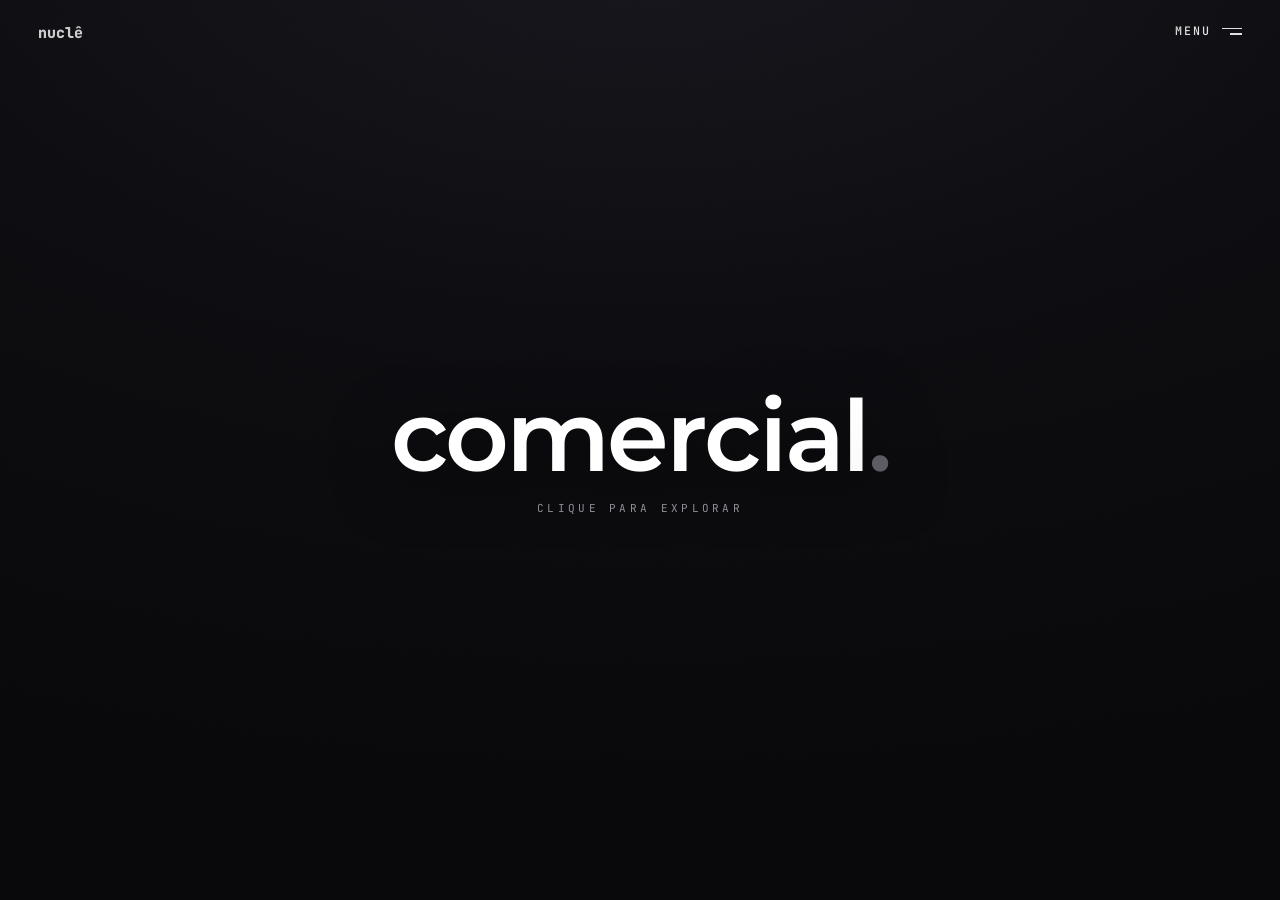
==== comercial.html @ 70ddcf28 "Site nuclê — versão inicial Site institucional estático da nuclê com as cinco frentes (criação, perf" ====
<!DOCTYPE html>
<html lang="pt-BR">
<head>
  <meta charset="UTF-8">
  <meta name="viewport" content="width=device-width, initial-scale=1.0">
  <meta name="theme-color" content="#0a0a0a">
  <title>comercial · nuclê</title>
  <meta name="description" content="nuclê / comercial. Clique e explore as frentes: prospecção, qualificação, proposta, negociação e fechamento.">
  <link rel="icon" href="data:image/svg+xml,%3Csvg xmlns='http://www.w3.org/2000/svg' viewBox='0 0 100 100'%3E%3Crect width='100' height='100' fill='%230a0a0a'/%3E%3Ctext x='50' y='66' font-family='monospace' font-size='58' font-weight='800' text-anchor='middle' fill='white'%3En%3C/text%3E%3C/svg%3E">
  <link rel="preconnect" href="https://fonts.googleapis.com">
  <link rel="preconnect" href="https://fonts.gstatic.com" crossorigin>
  <link href="https://fonts.googleapis.com/css2?family=JetBrains+Mono:wght@400;500;700;800&family=Montserrat:wght@300;400;500;600;700&display=swap" rel="stylesheet">
  <link rel="stylesheet" href="assets/comercial.css?v=35">
</head>
<body>
  <div class="bg" aria-hidden="true"></div>
  <div class="grain" aria-hidden="true"></div>

  <a class="back" href="index.html" aria-label="Voltar para a página inicial">nuclê</a>
  <a class="to-menu" href="index.html#menu" aria-label="Abrir o menu de seções">menu <span class="tm-bars" aria-hidden="true"><i></i><i></i></span></a>

  <main class="ex" id="ex" aria-label="Comercial da nuclê">
    <div class="ex-ghost" aria-hidden="true"><span id="exGhost"></span></div>

    <div class="core">
      <button class="core-word" id="core" type="button" aria-label="Explorar as frentes do comercial">comercial<span class="dot">.</span></button>
      <span class="core-hint">clique para explorar</span>
    </div>

    <nav class="line" id="line" aria-label="Frentes do comercial">
      <button class="node" type="button"><span class="node-in">prospecção</span></button>
      <button class="node" type="button"><span class="node-in">qualificação</span></button>
      <button class="node" type="button"><span class="node-in">proposta</span></button>
      <button class="node" type="button"><span class="node-in">negociação</span></button>
      <button class="node" type="button"><span class="node-in">fechamento</span></button>
    </nav>

    <div class="readout" id="readout" aria-live="polite">
      <div class="readout-in" id="readoutIn">
        <p class="r-text" id="rText"></p>
      </div>
    </div>

    <div class="cta">
      <a class="cta-btn" href="https://wa.me/5519993832455?text=Ol%C3%A1%2C%20vim%20pelo%20site%20da%20nucl%C3%AA." target="_blank" rel="noopener">falar com a nuclê <span class="cta-arrow" aria-hidden="true">→</span></a>
    </div>
  </main>

  <script src="assets/comercial.js?v=19" defer></script>
</body>
</html>
---- assets/comercial.css ----
:root{
  --preto:#0a0a0a; --branco:#FFFFFF; --cinza:#E1E1E1; --cinza-dim:#8f8f96; --cinza-3:#5c5c64;
  --mono:'JetBrains Mono', ui-monospace, monospace; --sans:'Montserrat', system-ui, sans-serif;
  --linha:rgba(255,255,255,.10); --ease:cubic-bezier(.19,1,.22,1);
}
*{margin:0;padding:0;box-sizing:border-box}
html{scroll-behavior:smooth}
html,body{min-height:100%}
body{background:#08080a;color:var(--branco);font-family:var(--mono);overflow-x:hidden;-webkit-font-smoothing:antialiased}

.bg{position:fixed;inset:0;z-index:0;pointer-events:none;
  background:radial-gradient(130% 100% at 50% -10%, #17171e 0%, #0d0d11 46%, #08080a 100%)}
.grain{position:fixed;inset:0;z-index:1;pointer-events:none;opacity:.05;mix-blend-mode:overlay;
  background-image:url("data:image/svg+xml,%3Csvg xmlns='http://www.w3.org/2000/svg' width='140' height='140'%3E%3Cfilter id='n'%3E%3CfeTurbulence type='fractalNoise' baseFrequency='0.85' numOctaves='2'/%3E%3C/filter%3E%3Crect width='100%25' height='100%25' filter='url(%23n)'/%3E%3C/svg%3E")}

/* navegação */
.back{position:fixed;top:clamp(16px,2.6vmin,30px);left:clamp(18px,3vw,40px);z-index:41;
  display:inline-flex;align-items:baseline;gap:2px;color:var(--cinza);text-decoration:none;
  font-family:var(--mono);font-weight:800;font-size:clamp(15px,1.6vmin,20px);opacity:.9;
  transition:opacity .3s, transform .3s var(--ease)}
.back:hover{color:var(--branco);opacity:1;transform:translateX(-2px)}
.back .br{color:var(--cinza-3);font-weight:500;margin:0 .04em}
.back:hover .br{color:var(--branco)}
.to-menu{position:fixed;z-index:41;top:clamp(16px,2.6vmin,30px);right:clamp(18px,3vw,40px);
  display:inline-flex;align-items:center;gap:10px;
  font-family:var(--mono);font-weight:500;font-size:clamp(11px,1.3vmin,14px);
  letter-spacing:.18em;text-transform:uppercase;color:var(--cinza);text-decoration:none;transition:color .3s}
.to-menu:hover{color:var(--branco)}
.to-menu .tm-bars{display:inline-flex;flex-direction:column;gap:4px;width:20px}
.to-menu .tm-bars i{height:1.5px;background:currentColor;display:block}
.to-menu .tm-bars i:first-child{width:20px}
.to-menu .tm-bars i:last-child{width:12px;margin-left:auto}

/* ===== PALCO ===== */
.ex{position:relative;z-index:2;min-height:100vh;min-height:100svh;overflow:hidden}

/* marca d'água (nome da frente atrás) */
.ex-ghost{position:absolute;inset:0;z-index:1;display:flex;align-items:center;justify-content:center;
  pointer-events:none;overflow:hidden}
.ex-ghost span{font-family:var(--sans);font-weight:700;letter-spacing:-.04em;text-transform:lowercase;
  font-size:min(18vw,260px);line-height:1;color:#fff;opacity:0;white-space:nowrap;transition:opacity .55s var(--ease)}
.ex.is-hover .ex-ghost span{opacity:.035}

/* núcleo comercial: centralizado; ao abrir, sobe pro topo */
.core{position:absolute;left:50%;top:50%;transform:translate(-50%,-50%);z-index:3;
  display:flex;flex-direction:column;align-items:center;gap:16px;text-align:center;
  transition:top .8s var(--ease)}
.ex.is-open .core{top:clamp(80px,12vh,150px)}
.core-word{appearance:none;background:none;border:0;cursor:pointer;color:#fff;
  font-family:var(--sans);font-weight:600;text-transform:lowercase;letter-spacing:-.03em;line-height:1;
  font-size:clamp(50px,11vmin,132px);text-shadow:0 10px 60px rgba(0,0,0,.6);
  transition:font-size .8s var(--ease),color .4s var(--ease)}
.core-word .dot{color:var(--cinza-3)}
.core-word:focus,.core-word:focus-visible{outline:none}
.core-word:hover{color:var(--cinza)}
.core-hint{font-family:var(--mono);font-size:11px;letter-spacing:.3em;text-transform:uppercase;color:var(--cinza-dim);
  animation:hintPulse 2.6s ease-in-out infinite;transition:opacity .35s var(--ease)}
@keyframes hintPulse{0%,100%{opacity:.45}50%{opacity:.95}}
.ex.is-open .core-word{pointer-events:none;font-size:clamp(46px,8.5vmin,104px)}
.ex.is-open .core-hint{opacity:0;height:0;margin-top:-16px;animation:none}

/* frentes em linha */
.line{position:absolute;left:50%;top:clamp(184px,26vh,290px);transform:translate(-50%,-50%);z-index:3;
  display:flex;flex-wrap:wrap;align-items:center;justify-content:center;
  gap:clamp(18px,3vw,54px);width:min(94vw,1120px);
  opacity:0;pointer-events:none;transition:opacity .6s var(--ease) .15s,transform .6s var(--ease) .15s}
.ex.is-open .line{opacity:1;pointer-events:auto}
.node{appearance:none;background:none;border:0;cursor:pointer;padding:6px 8px}
.node:focus-visible{outline:none}
.node-in{display:inline-block;font-family:var(--sans);font-weight:600;text-transform:lowercase;letter-spacing:-.02em;
  font-size:clamp(17px,2vw,27px);line-height:1;color:rgba(255,255,255,.4);white-space:nowrap;
  transition:color .4s var(--ease),transform .5s var(--ease)}
.node:hover .node-in,.node:focus-visible .node-in{color:#fff;transform:scale(1.06)}
.node.active .node-in{color:#fff}
.line:hover .node:not(:hover) .node-in{color:rgba(255,255,255,.28)}

/* explicação: aparece no hover, abaixo da linha */
.readout{position:absolute;left:50%;top:clamp(288px,43vh,470px);transform:translate(-50%,10px);z-index:3;
  width:min(620px,86vw);text-align:center;opacity:0;pointer-events:none;
  transition:opacity .45s var(--ease),transform .45s var(--ease)}
.ex.is-hover .readout{opacity:1;transform:translate(-50%,0)}
.readout-in{transition:opacity .3s var(--ease),transform .3s var(--ease)}
.readout-in.swap{opacity:0;transform:translateY(8px)}
.r-text{font-family:var(--mono);font-size:clamp(14px,1.7vmin,18.5px);line-height:1.75;color:var(--cinza);margin:0}

/* CTA */
.cta{position:absolute;left:50%;bottom:clamp(52px,10vh,100px);transform:translateX(-50%);z-index:3;
  opacity:0;pointer-events:none;transition:opacity .6s var(--ease) .3s}
.ex.is-open .cta{opacity:1;pointer-events:auto}
.cta-btn{display:inline-flex;align-items:center;gap:12px;font-family:var(--mono);font-weight:500;
  font-size:clamp(13px,1.5vmin,16px);letter-spacing:.05em;text-transform:lowercase;text-decoration:none;
  padding:clamp(14px,1.9vh,19px) clamp(24px,3vw,40px);border:1px solid var(--branco);border-radius:2px;
  background:var(--preto);color:var(--branco);transition:background .35s var(--ease),color .35s var(--ease)}
.cta-btn:hover{background:var(--branco);color:var(--preto)}
.cta-btn:focus-visible{outline:1px solid var(--cinza-3);outline-offset:5px}
.cta-arrow{transition:transform .35s var(--ease)}
.cta-btn:hover .cta-arrow{transform:translateX(6px)}

@media(max-width:760px){
  .ex{display:flex;flex-direction:column;align-items:center;justify-content:center;
    gap:clamp(20px,4vh,38px);padding:clamp(96px,14vh,130px) clamp(20px,6vw,40px) clamp(40px,7vh,70px)}
  .ex-ghost{display:none}
  .core{position:static;transform:none}
  .ex.is-open .core{top:auto}
  .core-word{transition:font-size .5s var(--ease),color .4s var(--ease)}
  .ex.is-open .core-word{font-size:clamp(32px,10vw,56px)}
  .line{position:static;transform:none;width:100%;gap:clamp(12px,4vw,22px);
    transition:opacity .5s var(--ease)}
  .node-in{font-size:clamp(17px,5vw,23px)}
  .readout{position:static;transform:none;width:auto;max-width:540px;margin:0 auto}
  .ex.is-hover .readout{transform:none}
  .cta{position:static;transform:none;bottom:auto;margin-top:clamp(8px,2vh,18px)}
  .line{order:2}.readout{order:3}.cta{order:4}
}
@media(prefers-reduced-motion:reduce){
  html{scroll-behavior:auto}
  *{animation:none!important;transition:none!important}
}
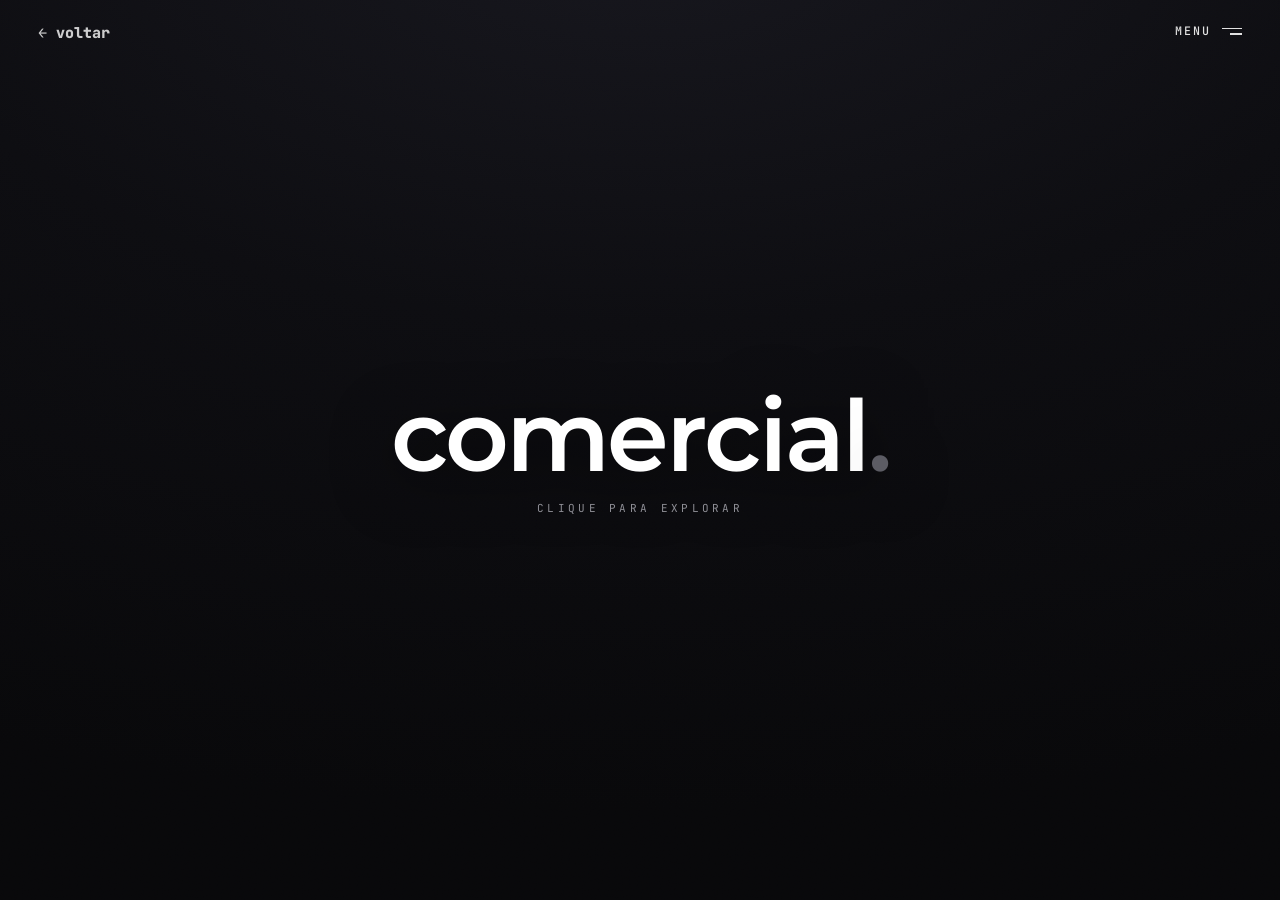
==== commit 03658c77: "Navegacao mais intuitiva (voltar + fechar menu) - Paginas internas: botao superior-esquerdo agora mo" ====
--- a/comercial.html
+++ b/comercial.html
@@ -10,13 +10,13 @@
   <link rel="preconnect" href="https://fonts.googleapis.com">
   <link rel="preconnect" href="https://fonts.gstatic.com" crossorigin>
   <link href="https://fonts.googleapis.com/css2?family=JetBrains+Mono:wght@400;500;700;800&family=Montserrat:wght@300;400;500;600;700&display=swap" rel="stylesheet">
-  <link rel="stylesheet" href="assets/comercial.css?v=35">
+  <link rel="stylesheet" href="assets/comercial.css?v=37">
 </head>
 <body>
   <div class="bg" aria-hidden="true"></div>
   <div class="grain" aria-hidden="true"></div>
 
-  <a class="back" href="index.html" aria-label="Voltar para a página inicial">nuclê</a>
+  <a class="back" href="index.html" aria-label="Voltar para a página inicial"><span class="word">← voltar</span></a>
   <a class="to-menu" href="index.html#menu" aria-label="Abrir o menu de seções">menu <span class="tm-bars" aria-hidden="true"><i></i><i></i></span></a>
 
   <main class="ex" id="ex" aria-label="Comercial da nuclê">
--- a/assets/comercial.css
+++ b/assets/comercial.css
@@ -4,7 +4,7 @@
   --linha:rgba(255,255,255,.10); --ease:cubic-bezier(.19,1,.22,1);
 }
 *{margin:0;padding:0;box-sizing:border-box}
-html{scroll-behavior:smooth}
+html{scroll-behavior:smooth;overflow-x:hidden}
 html,body{min-height:100%}
 body{background:#08080a;color:var(--branco);font-family:var(--mono);overflow-x:hidden;-webkit-font-smoothing:antialiased}
 
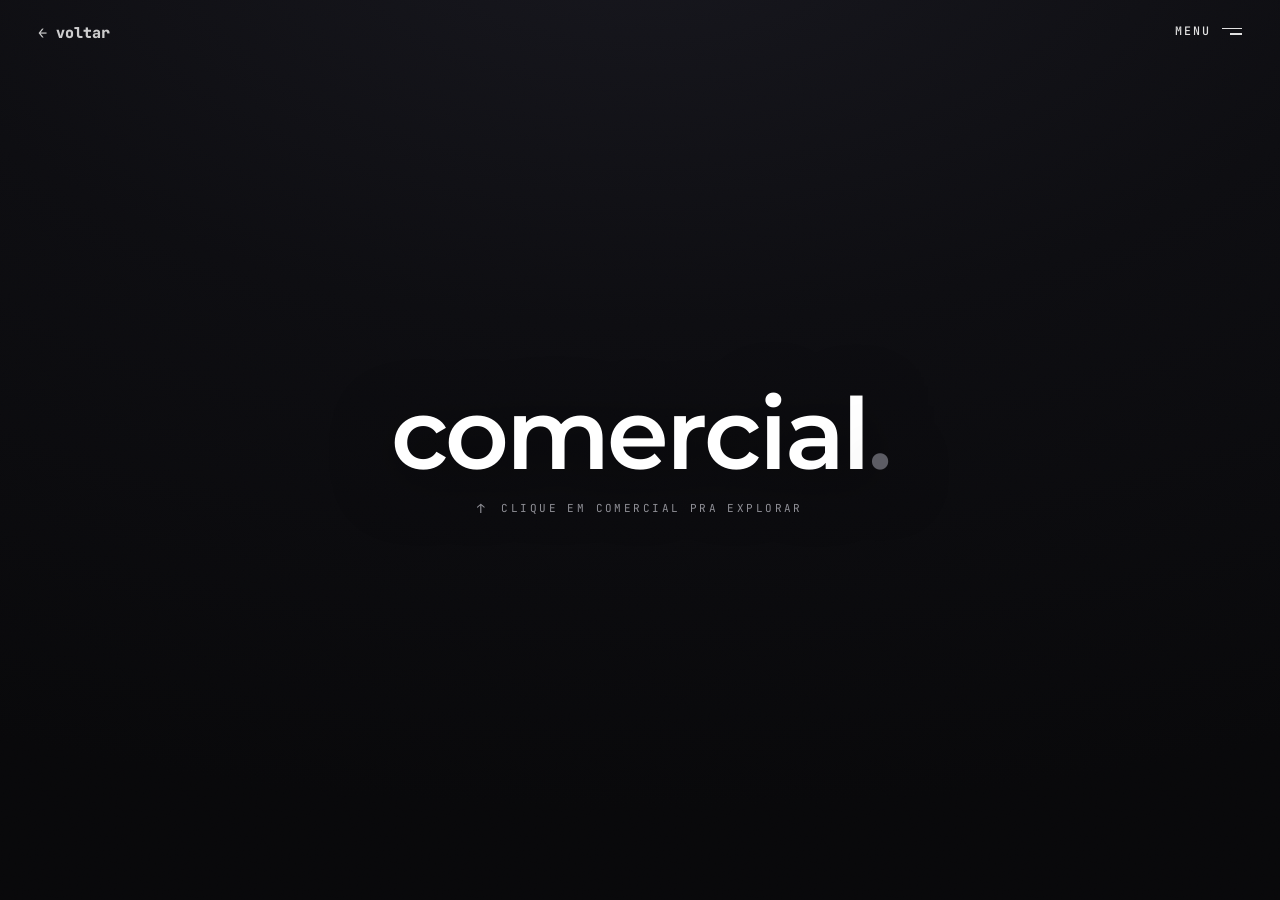
==== commit 7bec6468: "Comercial: instrucao mais clara e interativa - Dica agora diz "clique em comercial pra explorar" com" ====
--- a/comercial.html
+++ b/comercial.html
@@ -10,7 +10,7 @@
   <link rel="preconnect" href="https://fonts.googleapis.com">
   <link rel="preconnect" href="https://fonts.gstatic.com" crossorigin>
   <link href="https://fonts.googleapis.com/css2?family=JetBrains+Mono:wght@400;500;700;800&family=Montserrat:wght@300;400;500;600;700&display=swap" rel="stylesheet">
-  <link rel="stylesheet" href="assets/comercial.css?v=37">
+  <link rel="stylesheet" href="assets/comercial.css?v=38">
 </head>
 <body>
   <div class="bg" aria-hidden="true"></div>
@@ -24,7 +24,7 @@
 
     <div class="core">
       <button class="core-word" id="core" type="button" aria-label="Explorar as frentes do comercial">comercial<span class="dot">.</span></button>
-      <span class="core-hint">clique para explorar</span>
+      <span class="core-hint"><span class="hint-up" aria-hidden="true">↑</span> clique em comercial pra explorar</span>
     </div>
 
     <nav class="line" id="line" aria-label="Frentes do comercial">
--- a/assets/comercial.css
+++ b/assets/comercial.css
@@ -53,8 +53,11 @@
 .core-word .dot{color:var(--cinza-3)}
 .core-word:focus,.core-word:focus-visible{outline:none}
 .core-word:hover{color:var(--cinza)}
-.core-hint{font-family:var(--mono);font-size:11px;letter-spacing:.3em;text-transform:uppercase;color:var(--cinza-dim);
+.ex:not(.is-open) .core-word{animation:corePulse 3.2s var(--ease) infinite}
+@keyframes corePulse{0%,100%{transform:scale(1)}50%{transform:scale(1.035)}}
+.core-hint{font-family:var(--mono);font-size:11px;letter-spacing:.22em;text-transform:uppercase;color:var(--cinza-dim);
   animation:hintPulse 2.6s ease-in-out infinite;transition:opacity .35s var(--ease)}
+.core-hint .hint-up{display:inline-block;margin-right:.35em;font-size:1.15em;transform:translateY(1px)}
 @keyframes hintPulse{0%,100%{opacity:.45}50%{opacity:.95}}
 .ex.is-open .core-word{pointer-events:none;font-size:clamp(46px,8.5vmin,104px)}
 .ex.is-open .core-hint{opacity:0;height:0;margin-top:-16px;animation:none}
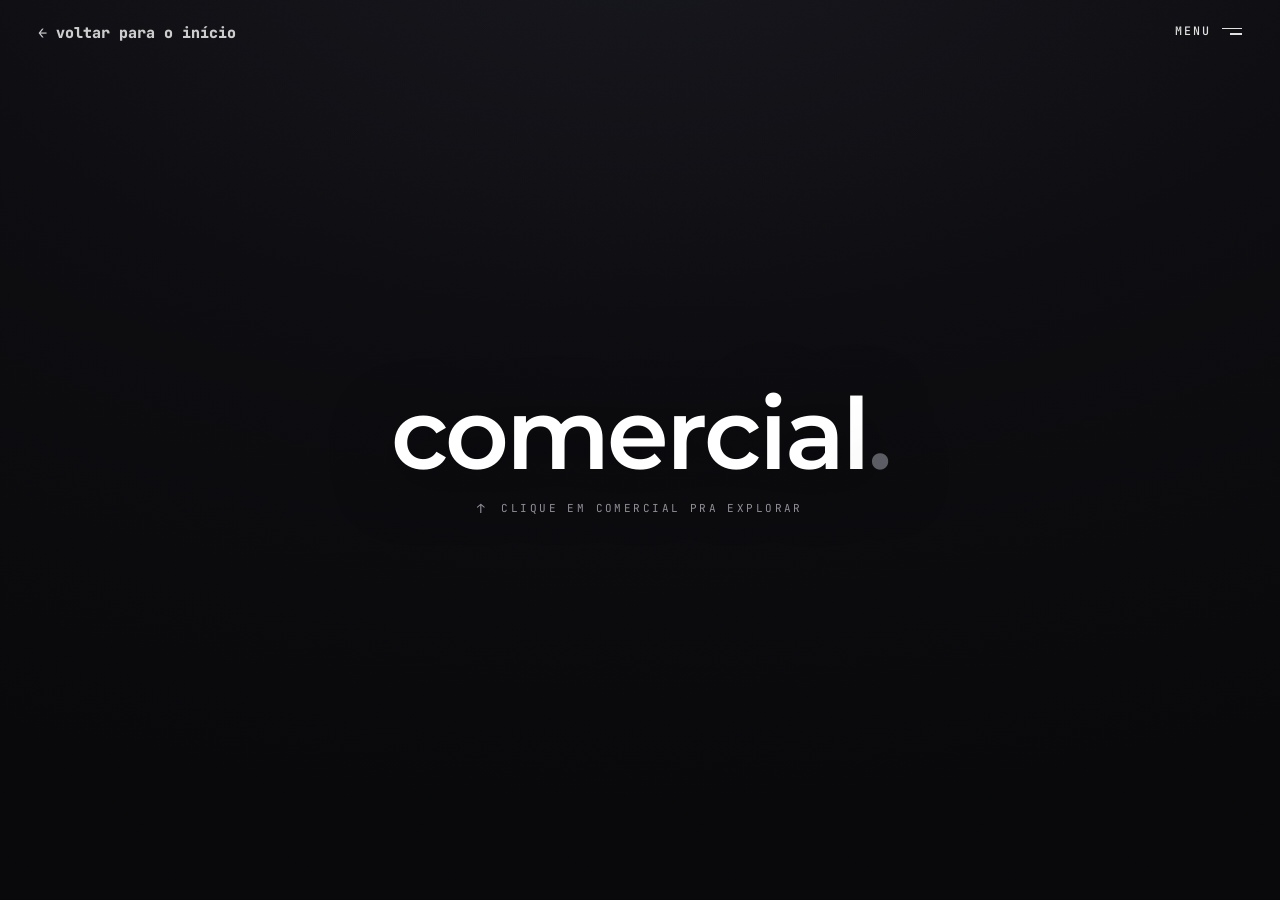
==== commit d7719642: "Botao voltar: texto completo "voltar para o inicio" Mais explicito para o publico em todas as pagina" ====
--- a/comercial.html
+++ b/comercial.html
@@ -16,7 +16,7 @@
   <div class="bg" aria-hidden="true"></div>
   <div class="grain" aria-hidden="true"></div>
 
-  <a class="back" href="index.html" aria-label="Voltar para a página inicial"><span class="word">← voltar</span></a>
+  <a class="back" href="index.html" aria-label="Voltar para a página inicial"><span class="word">← voltar para o início</span></a>
   <a class="to-menu" href="index.html#menu" aria-label="Abrir o menu de seções">menu <span class="tm-bars" aria-hidden="true"><i></i><i></i></span></a>
 
   <main class="ex" id="ex" aria-label="Comercial da nuclê">
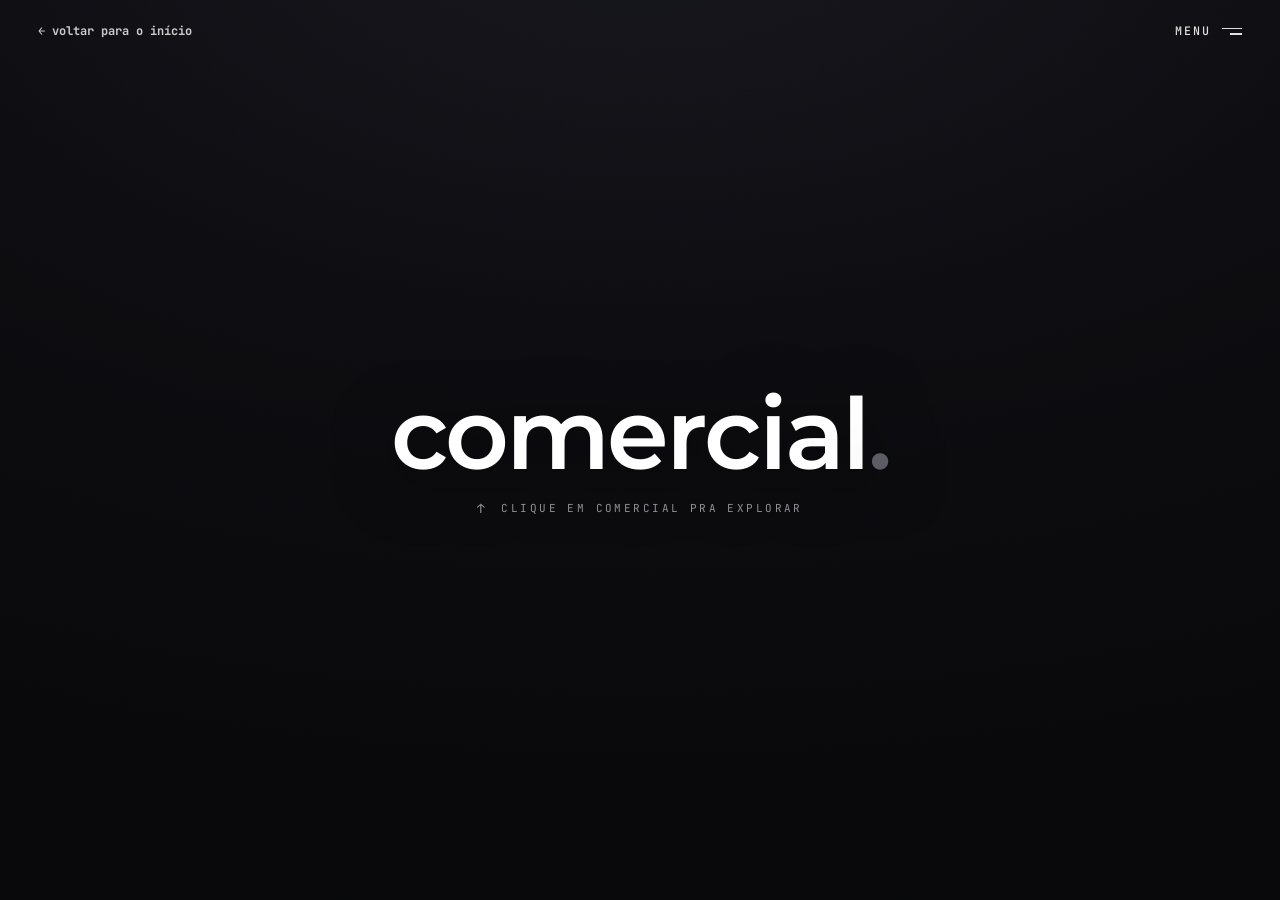
==== commit 8f93fb0e: "Botao voltar: fonte menor em todas as areas Reduz o tamanho da fonte do "voltar para o inicio" (agor" ====
--- a/comercial.html
+++ b/comercial.html
@@ -10,7 +10,7 @@
   <link rel="preconnect" href="https://fonts.googleapis.com">
   <link rel="preconnect" href="https://fonts.gstatic.com" crossorigin>
   <link href="https://fonts.googleapis.com/css2?family=JetBrains+Mono:wght@400;500;700;800&family=Montserrat:wght@300;400;500;600;700&display=swap" rel="stylesheet">
-  <link rel="stylesheet" href="assets/comercial.css?v=38">
+  <link rel="stylesheet" href="assets/comercial.css?v=39">
 </head>
 <body>
   <div class="bg" aria-hidden="true"></div>
--- a/assets/comercial.css
+++ b/assets/comercial.css
@@ -16,7 +16,7 @@
 /* navegação */
 .back{position:fixed;top:clamp(16px,2.6vmin,30px);left:clamp(18px,3vw,40px);z-index:41;
   display:inline-flex;align-items:baseline;gap:2px;color:var(--cinza);text-decoration:none;
-  font-family:var(--mono);font-weight:800;font-size:clamp(15px,1.6vmin,20px);opacity:.9;
+  font-family:var(--mono);font-weight:700;font-size:clamp(12px,1.3vmin,15px);opacity:.9;
   transition:opacity .3s, transform .3s var(--ease)}
 .back:hover{color:var(--branco);opacity:1;transform:translateX(-2px)}
 .back .br{color:var(--cinza-3);font-weight:500;margin:0 .04em}
